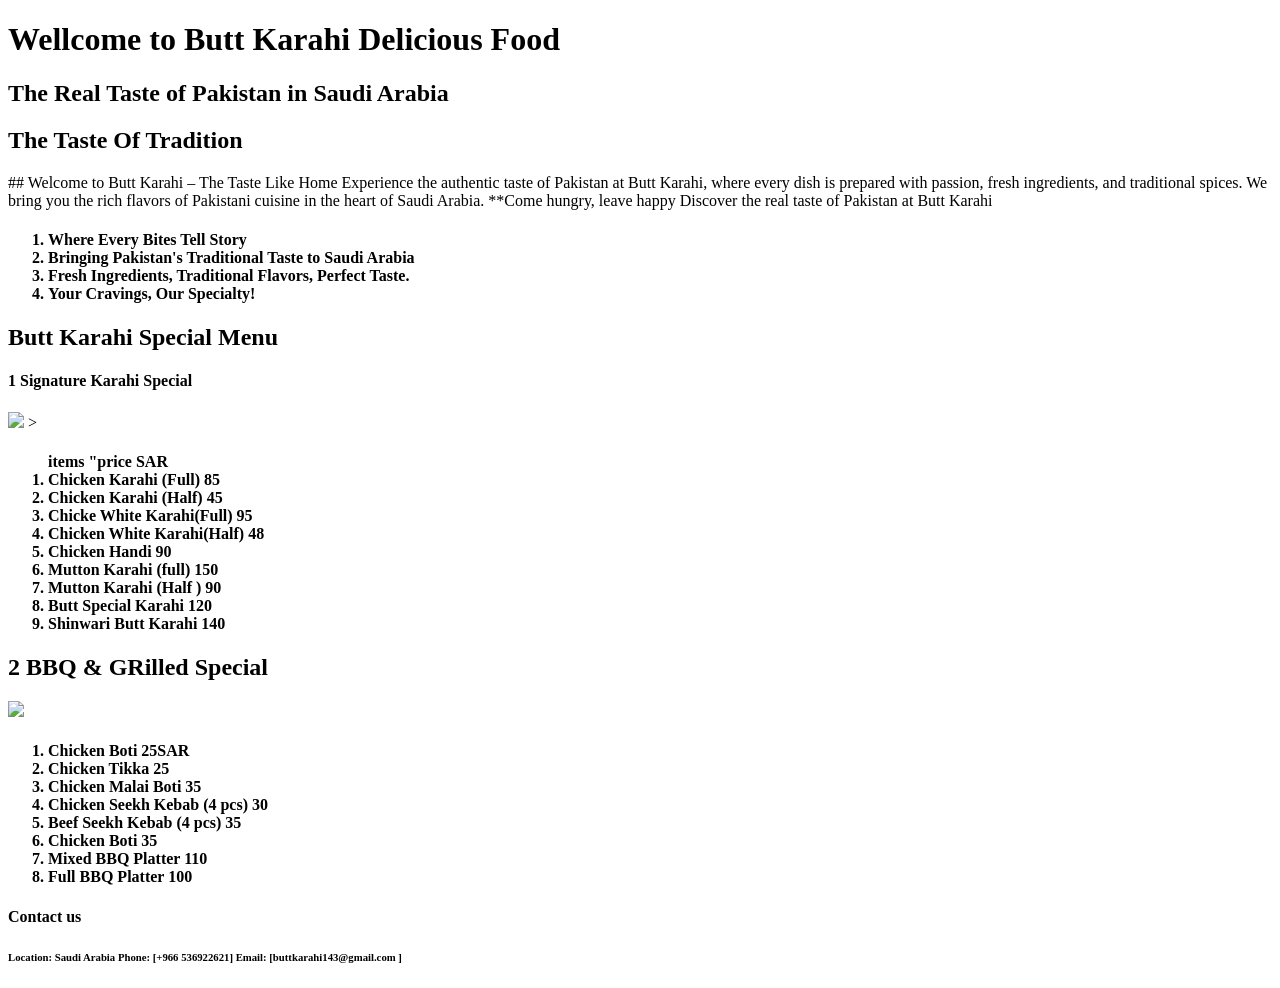
==== index.html @ a9d69732 "Rename butt.html to index.html" ====
<!DOCTYPE html>
<html lang="en">
<head>
    <meta charset="UTF-8">
    <meta name="viewport" content="width=device-width, initial-scale=1.0">
    <title>Butt Karahi Hotel SAR </title>
    <link rel="stylesheet" href="style.css">

</head>
<body>
    <h1>Wellcome to Butt Karahi Delicious Food </h1>
    <h2>The Real Taste of Pakistan in Saudi Arabia</h2>
    <h2>The Taste Of Tradition </h2>
    <pr> ## Welcome to Butt Karahi – The Taste Like Home Experience the authentic taste of Pakistan at Butt Karahi, where every dish is prepared with passion, fresh ingredients, and traditional spices. We bring you the rich flavors of Pakistani cuisine in the heart of Saudi Arabia.
**Come hungry, leave happy  Discover the real taste of Pakistan at Butt Karahi
</pr>
<ol>
<h4> <li> Where Every Bites Tell Story </li>

    <li>Bringing Pakistan's Traditional Taste to Saudi Arabia</li>

    <li>Fresh Ingredients, Traditional Flavors, Perfect Taste.</li>

    <li>Your Cravings, Our Specialty!</li>
    </h4>
</ol>
<h2>Butt Karahi Special Menu</h2>
<h4> 1 Signature Karahi Special  </h4>
<img 
  src=https://images.openai.com/static-rsc-4/0PEdF-gRqaKpy5nBHiJSAtk8UP-Z2ieIwmpm5f7FvaDHaBn83tGXDUcnRcBCnCzihfCrJcGOvAlDSeRd16Fc3AB1-CLs7ehPx-fXcNmxgCzzKRjiHLA5Zm9lZ96hOh-piGQLwUh-9ma54zducaYJP6LwwpKlY-g4sapeB_DcqkEWIUdKJ2H4dspqav74Galj?purpose=fullsize
  width="400"
>
>
<ol>
    <h4>
    items                "price SAR 
    <li>
     Chicken Karahi (Full)      85 
    </li>
    <li>
     Chicken Karahi (Half)      45 
    </li>
    <li>
     Chicke White Karahi(Full)  95
    </li>
    <li>
        Chicken White Karahi(Half) 48
    </li>
    <li> Chicken Handi 90 </li>
    <li> Mutton Karahi (full) 150 </li>
    <li> Mutton Karahi (Half ) 90 </li>
    <li> Butt Special Karahi 120 </li>
    <li> Shinwari Butt Karahi 140 </li>
    </h4>
</ol>
<h2>2 BBQ & GRilled Special </h2>
<img src="https://images.openai.com/static-rsc-4/jfiiLbqSoFJcv44iF7wBICTEO7hzo8niCXxkznmZ79bzBiaVwymM-O9WdmKvY8cs3dkkUFo0--JwvdX-D1DJsQT8mn36O875B3H1deVkc0jSJuod1MwCQBchL1IWgKp5Fg-n8xrMZMmwYeCGOkDKvRbQLm4WG-lRpVbqzziS5-84dmTsX_-DbEdv4MIqebuU?purpose=fullsize " width="400">
<ol>
    <h4>
<li>
    Chicken Boti 25SAR </li>
    <li>Chicken Tikka	25</li>
<li>Chicken Malai Boti 	35</li>
<li>Chicken Seekh Kebab (4 pcs)	30</li>
<li>Beef Seekh Kebab (4 pcs)	35 </li>
<li>Chicken Boti	35  </li>
<li>Mixed BBQ Platter	110</li>
<li>Full BBQ Platter  100
</li>
    </h4>
</ol>
<div class="cursor-dot"></div>
<div class="cursor-outline"></div>

<script src="script.js"></script>
<!-- JavaScript Connection -->
<script src="script.js"></script>
</body>

</body>
</html>
<footer><h4> Contact us </h4>
<h6> Location: Saudi Arabia

Phone: [+966 536922621]

Email: [buttkarahi143@gmail.com ]</h6></footer>
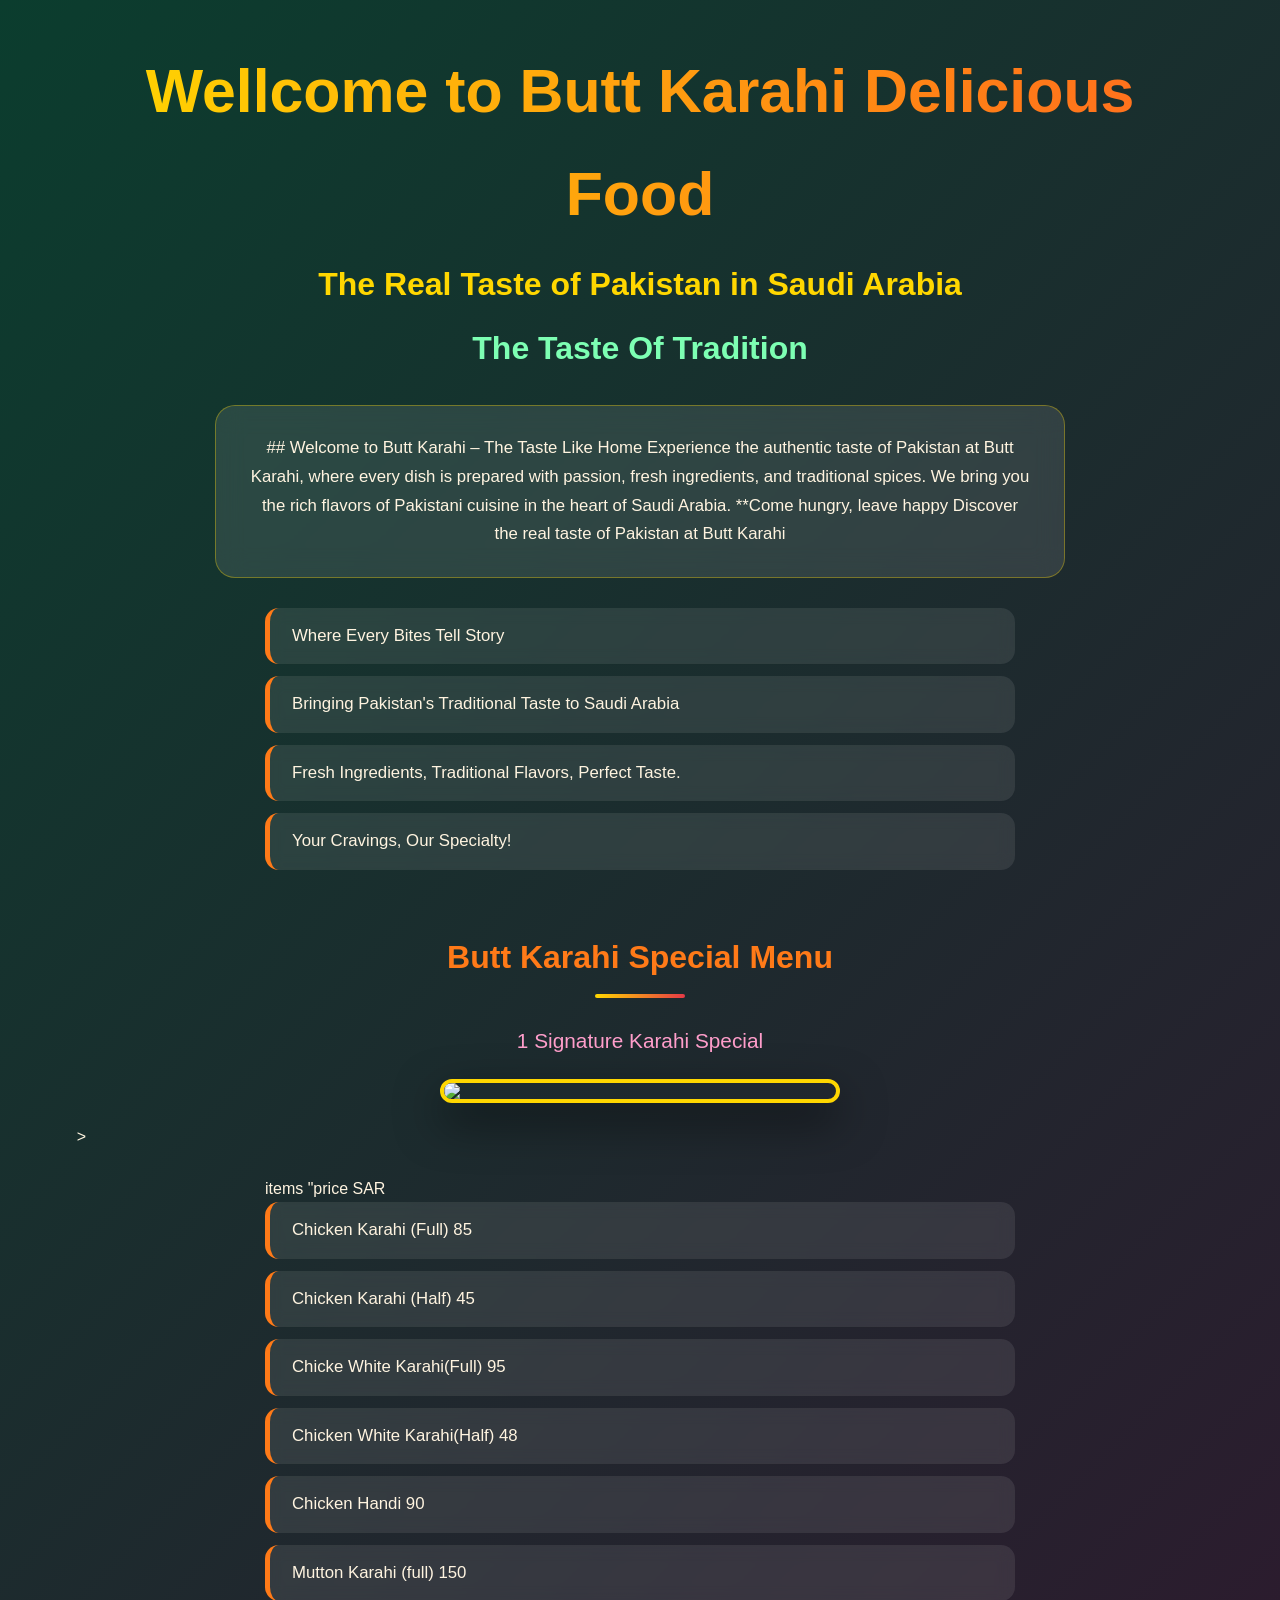
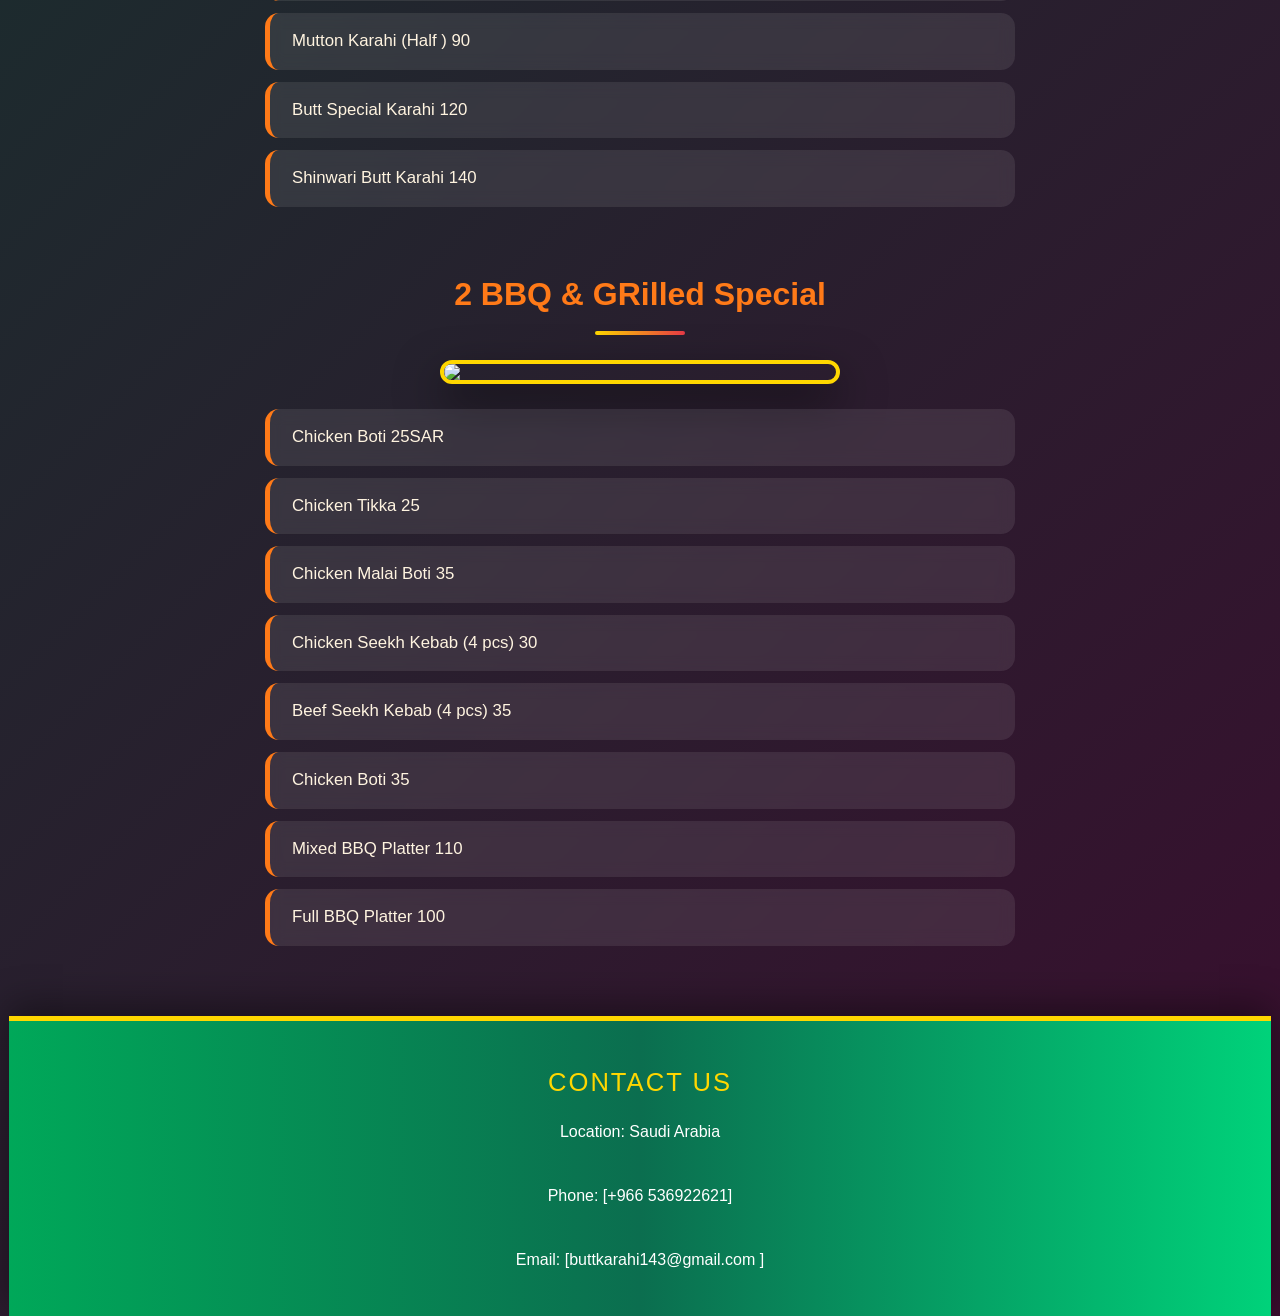
==== commit 180908a0: "Update index.html" ====
--- a/index.html
+++ b/index.html
@@ -4,7 +4,7 @@
     <meta charset="UTF-8">
     <meta name="viewport" content="width=device-width, initial-scale=1.0">
     <title>Butt Karahi Hotel SAR </title>
-    <link rel="stylesheet" href="style.css">
+    <link rel="stylesheet" href="Style.css">
 
 </head>
 <body>
@@ -74,7 +74,7 @@
 
 <script src="script.js"></script>
 <!-- JavaScript Connection -->
-<script src="script.js"></script>
+<script src="Script.js"></script>
 </body>
 
 </body>
--- a/Style.css
+++ b/Style.css
@@ -0,0 +1,296 @@
+/* ==========================================================
+   Butt Karahi Hotel SAR - Animated Theme
+   File name: style.css  (matches <link rel="stylesheet" href="style.css">)
+   ========================================================== */
+
+/* ---------- Variables ---------- */
+:root {
+  --gold: #ffd700;
+  --orange: #ff7a18;
+  --red: #e63946;
+  --green: #00a859;
+  --cream: #fff4e0;
+  --dark: #1a0a05;
+}
+
+/* ---------- Reset ---------- */
+* {
+  margin: 0;
+  padding: 0;
+  box-sizing: border-box;
+}
+
+html {
+  scroll-behavior: smooth;
+}
+
+/* ---------- Body: animated warm gradient ---------- */
+body {
+  font-family: "Poppins", "Segoe UI", Tahoma, sans-serif;
+  color: var(--cream);
+  line-height: 1.7;
+  padding: 40px 6% 0;
+  min-height: 100vh;
+  overflow-x: hidden;
+  background: linear-gradient(-45deg, #1a0a05, #5c1a0b, #b3370f, #3a0d2e, #0b3d2e);
+  background-size: 400% 400%;
+  animation: bgFlow 18s ease infinite;
+}
+
+/* ---------- Keyframes ---------- */
+@keyframes bgFlow {
+  0%   { background-position: 0% 50%; }
+  50%  { background-position: 100% 50%; }
+  100% { background-position: 0% 50%; }
+}
+
+@keyframes fadeUp {
+  from { opacity: 0; transform: translateY(40px); }
+  to   { opacity: 1; transform: translateY(0); }
+}
+
+@keyframes slideIn {
+  from { opacity: 0; transform: translateX(-50px); }
+  to   { opacity: 1; transform: translateX(0); }
+}
+
+@keyframes shine {
+  to { background-position: 250% center; }
+}
+
+@keyframes glow {
+  0%, 100% { text-shadow: 0 0 6px var(--orange), 0 0 18px var(--orange); }
+  50%      { text-shadow: 0 0 10px var(--gold), 0 0 30px var(--gold), 0 0 50px var(--red); }
+}
+
+@keyframes floatY {
+  0%, 100% { transform: translateY(0); }
+  50%      { transform: translateY(-14px); }
+}
+
+@keyframes pulseBorder {
+  0%, 100% { box-shadow: 0 0 0 0 rgba(255, 122, 24, 0.6), 0 15px 40px rgba(0, 0, 0, 0.45); }
+  50%      { box-shadow: 0 0 0 14px rgba(255, 122, 24, 0), 0 15px 40px rgba(0, 0, 0, 0.45); }
+}
+
+@keyframes footerFlow {
+  0%   { background-position: 0% 50%; }
+  100% { background-position: 200% 50%; }
+}
+
+/* ---------- Headings ---------- */
+h1 {
+  text-align: center;
+  font-size: clamp(2rem, 6vw, 3.8rem);
+  font-weight: 800;
+  margin-bottom: 10px;
+  background: linear-gradient(90deg, #ffd700, #ff7a18, #ff3c3c, #ffd700);
+  background-size: 250% auto;
+  -webkit-background-clip: text;
+  background-clip: text;
+  -webkit-text-fill-color: transparent;
+  animation: fadeUp 1s ease both, shine 4s linear infinite;
+}
+
+/* First h2 = tagline, second = tradition line */
+h2 {
+  text-align: center;
+  font-size: clamp(1.2rem, 3.5vw, 2rem);
+  font-weight: 600;
+  color: var(--gold);
+  margin: 10px 0;
+  animation: fadeUp 1s ease both, glow 3s ease-in-out infinite;
+}
+
+h2:nth-of-type(2) {
+  color: #7dffb3;
+  animation-delay: 0.2s, 0s;
+}
+
+/* Section titles (Menu, BBQ) get an underline accent */
+h2:nth-of-type(n+3) {
+  position: relative;
+  margin-top: 60px;
+  margin-bottom: 25px;
+  color: var(--orange);
+}
+
+h2:nth-of-type(n+3)::after {
+  content: "";
+  display: block;
+  width: 90px;
+  height: 4px;
+  margin: 10px auto 0;
+  border-radius: 4px;
+  background: linear-gradient(90deg, var(--gold), var(--red));
+}
+
+h4 {
+  font-weight: 500;
+  color: var(--cream);
+}
+
+/* Section sub-heading like "1 Signature Karahi Special" */
+body > h4 {
+  text-align: center;
+  font-size: 1.3rem;
+  color: #ff9ecb;
+  margin: 20px 0 10px;
+}
+
+/* ---------- Welcome paragraph (<pr> tag) ---------- */
+pr {
+  display: block;
+  max-width: 850px;
+  margin: 30px auto;
+  padding: 28px 32px;
+  font-size: 1.05rem;
+  text-align: center;
+  border-radius: 20px;
+  background: rgba(255, 255, 255, 0.1);
+  backdrop-filter: blur(14px);
+  -webkit-backdrop-filter: blur(14px);
+  border: 1px solid rgba(255, 215, 0, 0.35);
+  animation: fadeUp 1.2s 0.3s ease both, pulseBorder 3s ease-in-out infinite;
+}
+
+/* ---------- Lists ---------- */
+ol {
+  list-style: none;
+  max-width: 750px;
+  margin: 25px auto;
+}
+
+ol li {
+  display: block;
+  padding: 14px 22px;
+  margin-bottom: 12px;
+  font-size: 1.05rem;
+  border-radius: 14px;
+  border-left: 5px solid var(--orange);
+  background: rgba(255, 255, 255, 0.09);
+  backdrop-filter: blur(8px);
+  -webkit-backdrop-filter: blur(8px);
+  cursor: pointer;
+  transition: transform 0.35s ease, background 0.35s ease, border-color 0.35s ease, box-shadow 0.35s ease;
+  animation: slideIn 0.8s ease both;
+}
+
+ol li:nth-child(1) { animation-delay: 0.1s; }
+ol li:nth-child(2) { animation-delay: 0.2s; }
+ol li:nth-child(3) { animation-delay: 0.3s; }
+ol li:nth-child(4) { animation-delay: 0.4s; }
+ol li:nth-child(5) { animation-delay: 0.5s; }
+ol li:nth-child(6) { animation-delay: 0.6s; }
+ol li:nth-child(7) { animation-delay: 0.7s; }
+ol li:nth-child(8) { animation-delay: 0.8s; }
+ol li:nth-child(9) { animation-delay: 0.9s; }
+
+ol li:hover {
+  transform: translateX(14px) scale(1.03);
+  background: linear-gradient(90deg, rgba(255, 122, 24, 0.55), rgba(230, 57, 70, 0.55));
+  border-left-color: var(--gold);
+  box-shadow: 0 10px 28px rgba(0, 0, 0, 0.45);
+}
+
+/* ---------- Images ---------- */
+img {
+  display: block;
+  max-width: 100%;
+  height: auto;
+  margin: 20px auto;
+  border-radius: 22px;
+  border: 4px solid var(--gold);
+  box-shadow: 0 18px 45px rgba(0, 0, 0, 0.55);
+  animation: fadeUp 1s ease both, floatY 5s ease-in-out infinite;
+  transition: transform 0.5s ease, filter 0.5s ease, border-color 0.5s ease;
+}
+
+img:hover {
+  transform: scale(1.07) rotate(-1.5deg);
+  filter: saturate(1.35) brightness(1.08);
+  border-color: var(--orange);
+}
+
+/* ---------- Footer (green, animated) ---------- */
+footer {
+  margin: 70px -6% 0;
+  padding: 40px 6%;
+  text-align: center;
+  color: #fff;
+  background: linear-gradient(90deg, #00a859, #0b6e4f, #00d27a, #0b6e4f, #00a859);
+  background-size: 200% 100%;
+  animation: footerFlow 6s linear infinite;
+  border-top: 5px solid var(--gold);
+  box-shadow: 0 -10px 35px rgba(0, 0, 0, 0.4);
+}
+
+footer h4 {
+  font-size: 1.6rem;
+  margin-bottom: 12px;
+  color: var(--gold);
+  letter-spacing: 2px;
+  text-transform: uppercase;
+}
+
+footer h6 {
+  font-size: 1rem;
+  font-weight: 400;
+  line-height: 2;
+  white-space: pre-line;
+}
+
+/* ---------- Custom cursor (needs script.js) ---------- */
+.cursor-dot,
+.cursor-outline {
+  position: fixed;
+  top: 0;
+  left: 0;
+  z-index: 9999;
+  border-radius: 50%;
+  pointer-events: none;
+  opacity: 0;
+  transform: translate(-50%, -50%);
+  transition: opacity 0.3s ease, width 0.25s ease, height 0.25s ease;
+}
+
+.cursor-dot {
+  width: 8px;
+  height: 8px;
+  background: var(--gold);
+}
+
+.cursor-outline {
+  width: 38px;
+  height: 38px;
+  border: 2px solid var(--orange);
+}
+
+.cursor-dot.active,
+.cursor-outline.active {
+  opacity: 1;
+}
+
+.cursor-outline.hover {
+  width: 60px;
+  height: 60px;
+  background: rgba(255, 122, 24, 0.2);
+}
+
+/* ---------- Responsive ---------- */
+@media (max-width: 600px) {
+  body { padding: 25px 5% 0; }
+  pr { padding: 20px; }
+  ol li { font-size: 0.95rem; padding: 12px 16px; }
+  footer { margin: 50px -5% 0; }
+  .cursor-dot, .cursor-outline { display: none; }
+}
+
+/* ---------- Reduce motion ---------- */
+@media (prefers-reduced-motion: reduce) {
+  *, *::before, *::after {
+    animation-duration: 0.01ms !important;
+    animation-iteration-count: 1 !important;
+    transition-duration: 0.01ms !important;
+  }
+}
